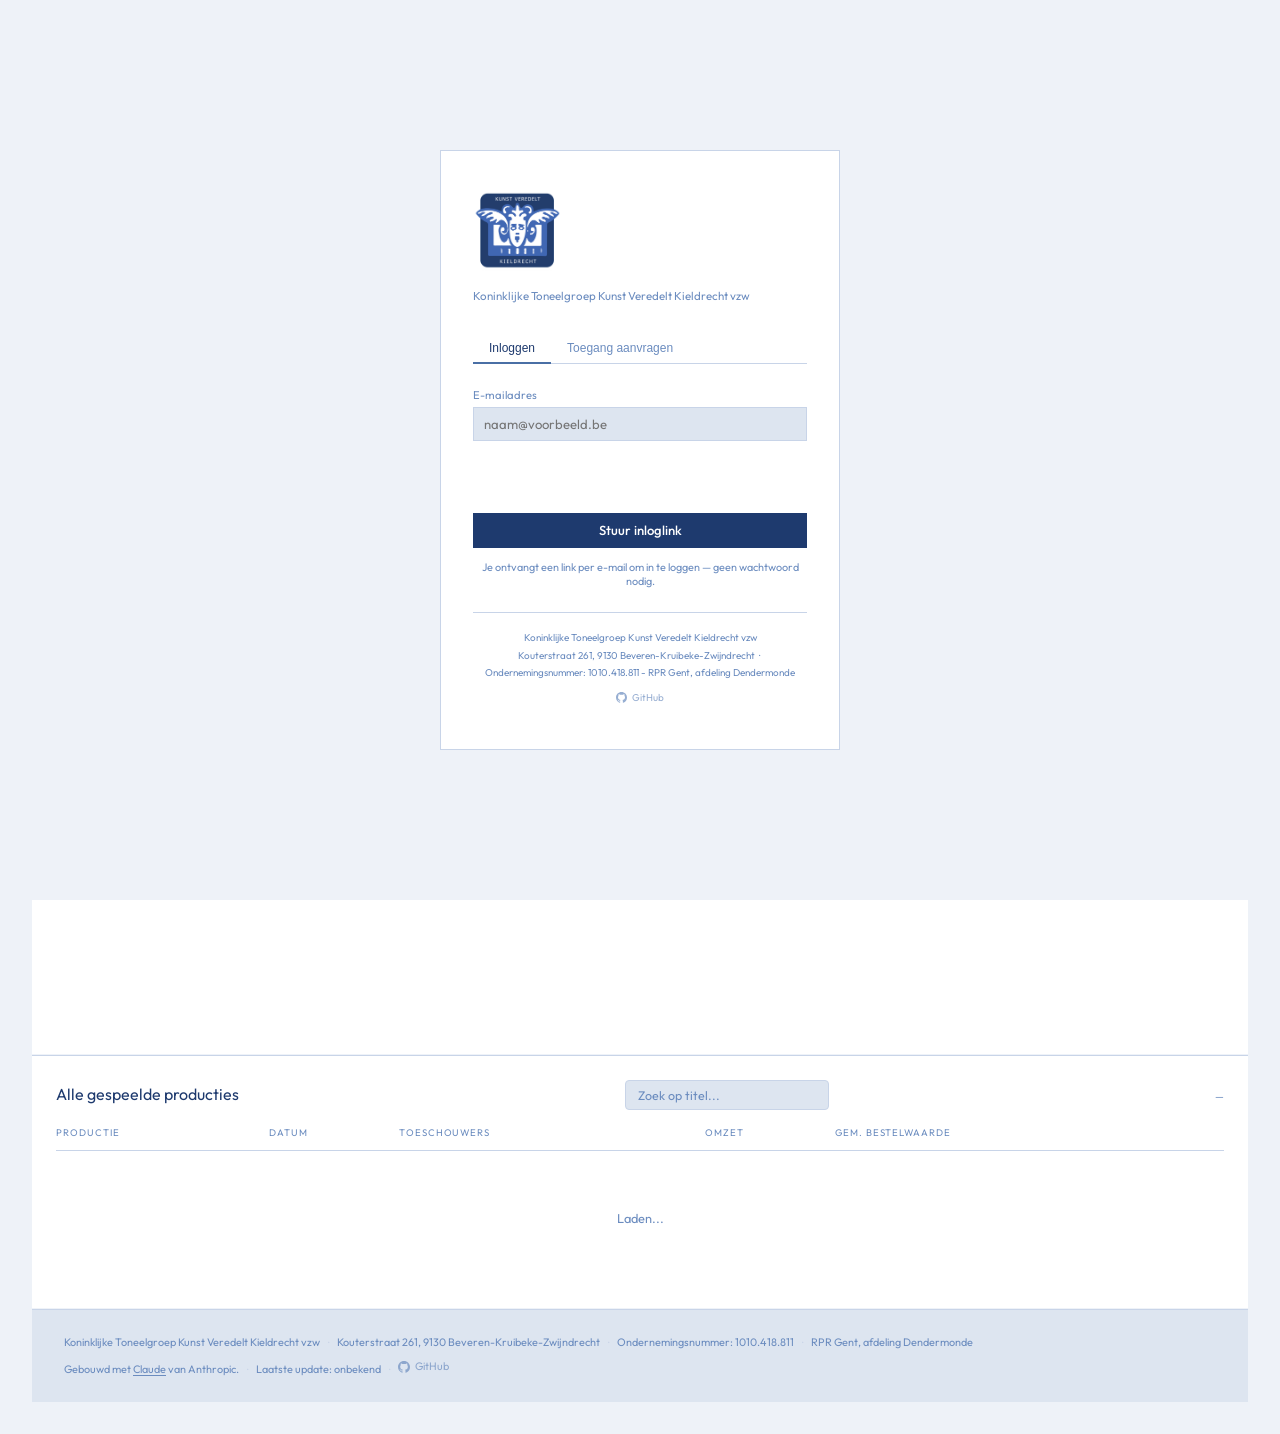
==== statistieken.html @ b657e7a3 "Nieuwe statistiekenpagina: alle producties, over de tijd heen Nieuwe pagina statistieken.html toont," ====
<!DOCTYPE html>
<html lang="nl">
<head>
<meta charset="UTF-8">
<meta name="viewport" content="width=device-width, initial-scale=1.0">
<title>KVK Dashboard — Statistieken</title>
  <link rel="icon" type="image/png" href="[data-uri]">
<link href="https://fonts.googleapis.com/css2?family=Outfit:wght@300;400;500;600&family=DM+Mono:wght@300;400&display=swap" rel="stylesheet">
<link rel="stylesheet" href="styles.css">
</head>
<body>

<!-- ADMIN LOGIN OVERLAY -->
<div id="adminOverlay" style="display:none;position:fixed;inset:0;background:rgba(245,243,238,0.97);z-index:1000;align-items:center;justify-content:center">
  <div style="background:var(--surface);border:1px solid var(--border);padding:2.5rem;width:100%;max-width:360px;box-shadow:0 8px 32px rgba(0,0,0,0.08)">
    <div style="font-size:1.4rem;font-weight:600;margin-bottom:0.25rem">KVK Dashboard</div>
    <div style="font-size:0.8rem;color:var(--muted);margin-bottom:1.5rem">Geef het admin wachtwoord in om de instellingen te wijzigen</div>
    <input type="password" id="adminPwInput" placeholder="Wachtwoord..." style="width:100%;background:var(--bg);border:1px solid var(--border);color:var(--text);font-family:Outfit,sans-serif;font-size:0.85rem;padding:0.6rem 0.75rem;outline:none;margin-bottom:0.75rem"
      onkeydown="if(event.key==='Enter')checkAdminPw()">
    <div id="adminPwError" style="color:var(--red);font-size:0.72rem;margin-bottom:0.75rem;display:none">Ongeldig wachtwoord</div>
    <div style="display:flex;gap:0.5rem">
      <button class="btn btn-primary" onclick="checkAdminPw()" style="flex:1;padding:0.6rem">Inloggen</button>
      <button class="btn" onclick="closeAdminOverlay()">Annuleren</button>
    </div>
  </div>
</div>

<header>
  <div class="logo"><img src="[data-uri]" alt="Kunst Veredelt Kieldrecht" class="logo-wide"><img src="[data-uri]" alt="KVK" class="logo-square"></div>
  <div class="header-right">
    <div class="live-badge"><span class="live-dot"></span> Live data</div>
    <div id="welcomeName" style="font-size:0.7rem;color:rgba(255,255,255,0.6);display:block"></div>
    <a href="https://status.stamhoofd.app/nl" target="_blank" id="stamhoofdStatus" title="Stamhoofd systeemstatus" style="display:inline-flex;align-items:center;gap:0.4rem;font-size:0.7rem;text-decoration:none;color:var(--muted);background:var(--surface2);border:1px solid var(--border);padding:0.25rem 0.6rem;cursor:pointer">
      <span id="statusDot" style="width:7px;height:7px;border-radius:50%;background:var(--muted);display:inline-block;flex-shrink:0"></span>
      <span id="statusLabel">Stamhoofd...</span>
    </a>
    <div class="header-date" id="liveDate"></div>
  </div>
</header>

<div class="status-bar loading" id="statusBar">⏳ Verbinding maken met Stamhoofd API...</div>

<!-- CONFIG (hidden by default, shown on settings click) -->
<div class="config-panel" id="configPanel">
  <div class="config-title">API-instellingen</div>
  <div class="config-grid">
    <div class="config-field">
      <label>Organisation ID</label>
      <input type="text" id="cfgOrgId" placeholder="uuid...">
    </div>
    <div class="config-field" style="grid-column:1/-1">
      <label>Webshops <span style="font-weight:400;opacity:0.6">(automatisch gevonden — vink uit om te verbergen)</span></label>
      <div id="cfgWebshops" style="display:flex;flex-direction:column;gap:0.5rem;margin-bottom:0.5rem"></div>
    </div>
    <div class="config-field">
      <label>Proxy URL (voor GitHub Pages)</label>
      <input type="text" id="cfgProxyUrl" placeholder="https://stamhoofd-proxy.yourname.workers.dev">
    </div>
  </div>
  <div class="config-actions">
    <button class="btn btn-primary" onclick="saveConfig()">Opslaan & Vernieuwen</button>
    <button class="btn" onclick="toggleConfig()">Annuleren</button>
  </div>

  <div class="user-mgmt">
    <div class="user-mgmt-title">Gebruikersbeheer</div>
    <div id="userList"><div class="empty-users">Laden...</div></div>
  </div>
</div>

<div id="debugPanel" style="display:none;background:var(--surface2);border:1px solid #c9a84c;padding:1rem;margin-bottom:1rem;font-size:0.65rem;color:var(--gold);font-family:DM Mono,monospace;white-space:pre-wrap;max-height:300px;overflow:auto"></div>

<div class="toolbar">
  <div class="section-label">Statistieken per productie</div>
  <div class="toolbar-actions">
    <a class="btn" href="index.html">← Dashboard</a>
    <button class="btn" onclick="loadStats()">↻ Vernieuwen</button>
    <button class="btn" onclick="openAdminOverlay()">⚙ Instellingen</button>
    <button class="btn" onclick="doLogout()">↩ Afmelden</button>
  </div>
</div>

<div class="main-grid" style="grid-template-columns:1fr;position:relative">
  <div class="card" style="position:relative">
    <div class="card-header">
      <div class="card-title">Toeschouwers per productie</div>
      <div class="card-meta" id="statsChartMeta1">—</div>
    </div>
    <svg id="statsChartTickets" style="width:100%;height:160px;overflow:visible" viewBox="0 0 800 160"></svg>
  </div>
  <div class="card" style="position:relative">
    <div class="card-header">
      <div class="card-title">Omzet per productie</div>
      <div class="card-meta" id="statsChartMeta2">—</div>
    </div>
    <svg id="statsChartRevenue" style="width:100%;height:160px;overflow:visible" viewBox="0 0 800 160"></svg>
  </div>
  <div class="card" style="position:relative">
    <div class="card-header">
      <div class="card-title">Gemiddelde bestelwaarde per productie</div>
      <div class="card-meta" id="statsChartMeta3">—</div>
    </div>
    <svg id="statsChartAvg" style="width:100%;height:160px;overflow:visible" viewBox="0 0 800 160"></svg>
  </div>
  <div id="statsChartTooltip" style="display:none;position:absolute;background:var(--surface);border:1px solid var(--border);padding:0.4rem 0.7rem;font-size:0.72rem;pointer-events:none;box-shadow:0 2px 8px rgba(0,0,0,0.08);white-space:nowrap;z-index:10"></div>
</div>

<div class="table-wrap">
  <div class="card-header" style="margin-bottom:1rem">
    <div class="card-title">Alle gespeelde producties</div>
    <input type="search" id="statsSearch" class="list-search" placeholder="Zoek op titel..." style="max-width:16rem" oninput="filterStats(this.value)">
    <div class="card-meta" id="statsCount">—</div>
  </div>
  <table>
    <thead>
      <tr>
        <th>Productie</th>
        <th>Datum</th>
        <th>Toeschouwers</th>
        <th>Omzet</th>
        <th>Gem. bestelwaarde</th>
      </tr>
    </thead>
    <tbody id="statsTable">
      <tr><td colspan="5"><div class="empty-state">Laden...</div></td></tr>
    </tbody>
  </table>
</div>


<script src="app.js"></script>

<!-- LOGIN OVERLAY -->
<div id="loginOverlay">
  <div class="login-box">
    <div class="login-logo">
      <img src="[data-uri]" alt="KVK" style="height:80px;width:auto;margin-bottom:0.5rem">
    </div>
    <div class="login-sub">Koninklijke Toneelgroep Kunst Veredelt Kieldrecht vzw</div>

    <div class="login-tab-row">
      <button class="login-tab active" id="tabLogin" onclick="switchLoginTab('login')">Inloggen</button>
      <button class="login-tab" id="tabRequest" onclick="switchLoginTab('request')">Toegang aanvragen</button>
    </div>

    <!-- Login form -->
    <div id="loginForm">
      <div class="login-field">
        <label>E-mailadres</label>
        <input type="email" id="loginEmail" placeholder="naam@voorbeeld.be" onkeydown="if(event.key==='Enter')doLogin()">
      </div>
      <div class="login-error" id="loginError"></div>
      <div class="login-success" id="loginSuccess"></div>
      <button class="login-btn" onclick="doLogin()">Stuur inloglink</button>
      <p style="font-size:0.68rem;color:var(--muted);margin-top:0.75rem;text-align:center">Je ontvangt een link per e-mail om in te loggen — geen wachtwoord nodig.</p>
    </div>

    <!-- Admin password form (shown when email is 'admin' or 'beheerder') -->
    <div id="adminLoginForm" style="display:none">
      <div class="login-field">
        <label>Beheerder wachtwoord</label>
        <input type="password" id="adminLoginPw" placeholder="••••••••" onkeydown="if(event.key==='Enter')doAdminLogin()">
      </div>
      <div class="login-error" id="adminLoginError"></div>
      <button class="login-btn" onclick="doAdminLogin()">Inloggen als beheerder</button>
      <p style="font-size:0.68rem;color:var(--muted);margin-top:0.75rem;text-align:center">
        <a href="#" onclick="showLoginForm()" style="color:var(--muted)">← Terug</a>
      </p>
    </div>

    <!-- Request access form -->
    <div id="requestForm" style="display:none">
      <div class="login-field">
        <label>Naam</label>
        <input type="text" id="reqName" placeholder="Voornaam Achternaam">
      </div>
      <div class="login-field">
        <label>E-mailadres</label>
        <input type="email" id="reqEmail" placeholder="naam@voorbeeld.be">
      </div>
      <div class="login-error" id="reqError"></div>
      <div class="login-success" id="reqSuccess"></div>
      <button class="login-btn" onclick="doRequestAccess()">Toegang aanvragen</button>
    </div>

    <div style="margin-top:1.5rem;padding-top:1rem;border-top:1px solid var(--border);text-align:center;font-size:0.62rem;color:var(--muted);line-height:1.8">
      <div>Koninklijke Toneelgroep Kunst Veredelt Kieldrecht vzw</div>
      <div>Kouterstraat 261, 9130 Beveren-Kruibeke-Zwijndrecht &nbsp;·&nbsp; Ondernemingsnummer: 1010.418.811 - RPR Gent, afdeling Dendermonde</div>
      <div style="margin-top:0.4rem">
        <a href="https://github.com/webmaster-KVK/kvk-dashboard" target="_blank" rel="noopener" style="color:inherit;display:inline-flex;align-items:center;gap:0.3rem;text-decoration:none;opacity:0.7">
          <svg height="11" width="11" viewBox="0 0 16 16" fill="currentColor"><path d="M8 0C3.58 0 0 3.58 0 8c0 3.54 2.29 6.53 5.47 7.59.4.07.55-.17.55-.38 0-.19-.01-.82-.01-1.49-2.01.37-2.53-.49-2.69-.94-.09-.23-.48-.94-.82-1.13-.28-.15-.68-.52-.01-.53.63-.01 1.08.58 1.23.82.72 1.21 1.87.87 2.33.66.07-.52.28-.87.51-1.07-1.78-.2-3.64-.89-3.64-3.95 0-.87.31-1.59.82-2.15-.08-.2-.36-1.02.08-2.12 0 0 .67-.21 2.2.82.64-.18 1.32-.27 2-.27.68 0 1.36.09 2 .27 1.53-1.04 2.2-.82 2.2-.82.44 1.1.16 1.92.08 2.12.51.56.82 1.27.82 2.15 0 3.07-1.87 3.75-3.65 3.95.29.25.54.73.54 1.48 0 1.07-.01 1.93-.01 2.2 0 .21.15.46.55.38A8.013 8.013 0 0016 8c0-4.42-3.58-8-8-8z"/></svg>
          GitHub
        </a>
      </div>
    </div>
  </div>
</div>


<footer>
  <div class="footer-row">
    <span>Koninklijke Toneelgroep Kunst Veredelt Kieldrecht vzw</span>
    <span class="footer-dot">·</span>
    <span>Kouterstraat 261, 9130 Beveren-Kruibeke-Zwijndrecht</span>
    <span class="footer-dot">·</span>
    <span>Ondernemingsnummer: 1010.418.811</span>
    <span class="footer-dot">·</span>
    <span>RPR Gent, afdeling Dendermonde</span>
  </div>
  <div class="footer-row">
    <span>Gebouwd met <a href="https://claude.ai" target="_blank">Claude</a> van Anthropic.</span>
    <span class="footer-dot">·</span>
    <span>Laatste update: <span id="lastCommitDate">laden...</span></span>
    <span class="footer-dot">·</span>
    <a href="https://github.com/webmaster-KVK/kvk-dashboard" target="_blank" rel="noopener" title="Bekijk broncode op GitHub" style="color:inherit;display:inline-flex;align-items:center;gap:0.3rem;text-decoration:none;opacity:0.7">
      <svg height="12" width="12" viewBox="0 0 16 16" fill="currentColor"><path d="M8 0C3.58 0 0 3.58 0 8c0 3.54 2.29 6.53 5.47 7.59.4.07.55-.17.55-.38 0-.19-.01-.82-.01-1.49-2.01.37-2.53-.49-2.69-.94-.09-.23-.48-.94-.82-1.13-.28-.15-.68-.52-.01-.53.63-.01 1.08.58 1.23.82.72 1.21 1.87.87 2.33.66.07-.52.28-.87.51-1.07-1.78-.2-3.64-.89-3.64-3.95 0-.87.31-1.59.82-2.15-.08-.2-.36-1.02.08-2.12 0 0 .67-.21 2.2.82.64-.18 1.32-.27 2-.27.68 0 1.36.09 2 .27 1.53-1.04 2.2-.82 2.2-.82.44 1.1.16 1.92.08 2.12.51.56.82 1.27.82 2.15 0 3.07-1.87 3.75-3.65 3.95.29.25.54.73.54 1.48 0 1.07-.01 1.93-.01 2.2 0 .21.15.46.55.38A8.013 8.013 0 0016 8c0-4.42-3.58-8-8-8z"/></svg>
      GitHub
    </a>
  </div>
</footer>
</body>
</html>
---- styles.css ----
*, *::before, *::after { box-sizing: border-box; margin: 0; padding: 0; }

  :root {
    --bg:       #eef2f8;
    --surface:  #ffffff;
    --surface2: #dde5f0;
    --border:   #c8d4e8;
    --text:     #1e3a6e;
    --muted:    #6b8cbf;
    --gold:     #4a6fa5;
    --gold-dim: #d0ddef;
    --red:      #b83232;
    --green:    #2e7d52;
    --navy:     #1e3a6e;
    --mid-blue: #4a6fa5;
    --sans: 'Outfit', sans-serif;
    --mono: 'DM Mono', monospace;
  }

  body {
    font-family: var(--sans);
    background: var(--bg);
    color: var(--text);
    min-height: 100vh;
    padding: 2rem;
    font-size: 13px;
  }

  /* HEADER */
  header {
    display: flex;
    align-items: flex-end;
    justify-content: space-between;
    margin-bottom: 2.5rem;
    padding-bottom: 1.5rem;
    border-bottom: 2px solid var(--border);
  }

  .logo { display: flex; align-items: center; }
  .logo-wide   { height: 52px; width: auto; display: block; }
  .logo-square { height: 52px; width: auto; display: none; }
  @media (max-width: 600px) {
    .logo-wide   { display: none; }
    .logo-square { display: block; }
  }

  .header-right { text-align: right; }

  .live-badge {
    display: inline-flex;
    align-items: center;
    gap: 0.4rem;
    font-size: 0.65rem;
    letter-spacing: 0.1em;
    text-transform: uppercase;
    color: var(--green);
    margin-bottom: 0.3rem;
  }

  .live-dot {
    width: 6px; height: 6px;
    border-radius: 50%;
    background: var(--green);
    animation: pulse 2s infinite;
  }

  @keyframes pulse {
    0%, 100% { opacity: 1; }
    50% { opacity: 0.3; }
  }

  .header-date { color: var(--muted); font-size: 0.7rem; }

  /* STATUS BAR */
  .status-bar {
    background: var(--surface);
    border: 1px solid var(--border);
    padding: 0.6rem 1rem;
    margin-bottom: 2rem;
    font-size: 0.7rem;
    color: var(--muted);
    display: flex;
    align-items: center;
    gap: 0.5rem;
  }

  .status-bar.loading { color: var(--gold); }
  .status-bar.error { color: var(--red); border-color: var(--red); }
  .status-bar.success { color: var(--green); border-color: #1e3d2a; }

  /* CONFIG */
  .config-panel {
    background: var(--surface);
    border: 1px solid var(--gold-dim);
    padding: 1.5rem;
    margin-bottom: 2rem;
    display: none;
  }

  .config-panel.visible { display: block; }

  .config-title {
    font-family: var(--sans);
    font-size: 0.9rem;
    color: var(--gold);
    margin-bottom: 1rem;
  }

  .config-grid {
    display: grid;
    grid-template-columns: 1fr 1fr 1fr;
    gap: 1rem;
    margin-bottom: 1rem;
  }

  .config-field label {
    display: block;
    font-size: 0.62rem;
    letter-spacing: 0.1em;
    text-transform: uppercase;
    color: var(--muted);
    margin-bottom: 0.4rem;
  }

  .config-field input {
    width: 100%;
    background: var(--bg);
    border: 1px solid var(--border);
    color: var(--text);
    font-family: var(--sans);
    font-size: 0.72rem;
    padding: 0.5rem 0.75rem;
    outline: none;
    transition: border-color 0.15s;
  }

  .config-field input:focus { border-color: var(--gold); }

  .config-actions { display: flex; gap: 0.5rem; }

  .btn {
    font-family: var(--sans);
    font-size: 0.65rem;
    letter-spacing: 0.08em;
    text-transform: uppercase;
    padding: 0.5rem 1.25rem;
    border: 1px solid var(--border);
    background: transparent;
    color: var(--muted);
    cursor: pointer;
    transition: all 0.15s;
    text-decoration: none;
    display: inline-flex;
    align-items: center;
  }

  .btn-primary {
    background: var(--gold);
    border-color: var(--gold);
    color: var(--bg);
  }

  .btn:hover { opacity: 0.8; }
  .github-btn { display:inline-flex;align-items:center;padding:0.4rem 0.6rem; }

  /* TOP TOOLBAR */
  .toolbar {
    display: flex;
    justify-content: space-between;
    align-items: center;
    margin-bottom: 2rem;
  }

  .section-label {
    font-size: 0.62rem;
    letter-spacing: 0.12em;
    text-transform: uppercase;
    color: var(--muted);
  }

  .toolbar-actions { display: flex; gap: 0.5rem; }

  /* KPI GRID */
  .kpi-grid {
    display: grid;
    grid-template-columns: repeat(4, 1fr);
    gap: 1px;
    background: var(--border);
    margin-bottom: 1px;
  }

  .kpi {
    background: var(--surface);
    padding: 1.5rem;
    position: relative;
    overflow: hidden;
    transition: background 0.2s;
  }

  .kpi:hover { background: var(--surface2); }

  .kpi::before {
    content: '';
    position: absolute;
    top: 0; left: 0; right: 0;
    height: 2px;
    background: var(--gold);
    transform: scaleX(0);
    transform-origin: left;
    transition: transform 0.6s cubic-bezier(0.4,0,0.2,1);
  }

  .kpi.loaded::before { transform: scaleX(1); }

  .kpi-label {
    font-size: 0.6rem;
    letter-spacing: 0.12em;
    text-transform: uppercase;
    color: var(--muted);
    margin-bottom: 1rem;
  }

  .kpi-value {
    font-family: var(--sans);
    font-size: 2.4rem;
    font-weight: 400;
    letter-spacing: -0.02em;
    color: var(--text);
    line-height: 1;
    margin-bottom: 0.5rem;
  }

  .kpi-sub {
    font-size: 0.65rem;
    color: var(--muted);
  }

  .kpi-sub .up { color: var(--green); }
  .kpi-sub .down { color: var(--red); }

  /* MAIN LAYOUT */
  .main-grid {
    display: grid;
    grid-template-columns: 1fr 1fr;
    gap: 1px;
    background: var(--border);
    margin-bottom: 1px;
  }

  .card {
    background: var(--surface);
    padding: 1.5rem;
  }

  .card-header {
    display: flex;
    justify-content: space-between;
    align-items: baseline;
    margin-bottom: 1.5rem;
  }

  .card-title {
    font-family: var(--sans);
    font-size: 1rem;
    font-weight: 400;
    color: var(--text);
  }

  .card-meta { font-size: 0.65rem; color: var(--muted); }

  .list-search {
    padding: 0.4rem 0.7rem;
    border: 1px solid var(--border);
    background: var(--surface2, var(--surface));
    color: var(--text);
    border-radius: 4px;
    font-size: 0.78rem;
    font-family: inherit;
  }
  .list-search::placeholder { color: var(--muted); }

  /* SHOW CARDS */
  .show-list { display: flex; flex-direction: column; gap: 1rem; }

  .show-item {
    border: 1px solid var(--border);
    padding: 1rem;
    transition: border-color 0.2s;
    cursor: default;
  }

  .show-item:hover { border-color: var(--gold); }

  .show-top {
    display: flex;
    justify-content: space-between;
    align-items: flex-start;
    margin-bottom: 0.75rem;
  }

  .show-name {
    font-family: var(--sans);
    font-size: 0.95rem;
    font-style: italic;
    color: var(--text);
  }

  .show-date { font-size: 0.65rem; color: var(--muted); }

  .show-stats {
    display: flex;
    gap: 1.5rem;
    margin-bottom: 0.75rem;
  }

  .show-stat-label { font-size: 0.6rem; color: var(--muted); text-transform: uppercase; letter-spacing: 0.08em; }
  .show-stat-val { font-size: 1rem; font-family: var(--sans); color: var(--text); }

  .seat-track {
    height: 3px;
    background: var(--gold-dim);
    position: relative;
    overflow: hidden;
  }

  .seat-fill {
    height: 100%;
    background: var(--gold);
    transition: width 1.2s cubic-bezier(0.4,0,0.2,1);
  }

  .seat-fill.almost { background: var(--red); }
  .seat-fill.good { background: var(--green); }

  .seat-pct {
    font-size: 0.65rem;
    color: var(--muted);
    margin-top: 0.35rem;
    display: flex;
    justify-content: space-between;
  }

  /* REVENUE CHART */
  svg.rev-chart { width: 100%; height: 160px; }

  /* ORDERS TABLE */
  .table-wrap {
    background: var(--surface);
    padding: 1.5rem;
    border-top: 1px solid var(--border);
  }

  table { width: 100%; border-collapse: collapse; }

  thead th {
    font-size: 0.6rem;
    letter-spacing: 0.1em;
    text-transform: uppercase;
    color: var(--muted);
    text-align: left;
    padding-bottom: 0.75rem;
    border-bottom: 1px solid var(--border);
    font-weight: 400;
  }

  tbody tr {
    border-bottom: 1px solid var(--border);
    transition: background 0.15s;
  }

  tbody tr:last-child { border-bottom: none; }
  tbody tr:hover { background: var(--surface2); }

  tbody td {
    padding: 0.65rem 0;
    font-size: 0.75rem;
    vertical-align: middle;
  }

  .status-pill {
    font-size: 0.58rem;
    letter-spacing: 0.08em;
    text-transform: uppercase;
    padding: 0.2rem 0.5rem;
    border-radius: 1px;
  }

  .pill-succeeded { background: #d4edde; color: var(--green); }
  .pill-created { background: var(--gold-dim); color: var(--gold); }
  .pill-failed { background: #fad7d7; color: var(--red); }
  .pill-pending { background: var(--surface2); color: var(--muted); }

  .empty-state {
    text-align: center;
    padding: 3rem;
    color: var(--muted);
    font-size: 0.8rem;
  }

  .skeleton {
    background: linear-gradient(90deg, var(--surface) 25%, var(--surface2) 50%, var(--surface) 75%);
    background-size: 200% 100%;
    animation: shimmer 1.5s infinite;
    border-radius: 2px;
    height: 1em;
    display: inline-block;
  }

  @keyframes shimmer {
    0% { background-position: 200% 0; }
    100% { background-position: -200% 0; }
  }

  .divider {
    height: 1px;
    background: var(--border);
    margin: 0;
  }

  @media (max-width: 800px) {
    body { padding: 1rem; }

    header { flex-direction: column; align-items: flex-start; gap: 0.5rem; margin-bottom: 1.5rem; }
    .logo { font-size: 1.4rem; }

    .kpi-grid { grid-template-columns: 1fr 1fr; gap: 1px; }
    .kpi { padding: 1rem; }
    .kpi-value { font-size: 1.6rem; }

    .main-grid { grid-template-columns: 1fr; }
    .config-grid { grid-template-columns: 1fr; }

    .toolbar { flex-direction: column; align-items: flex-start; gap: 0.75rem; }
    .toolbar-actions { display: flex; flex-wrap: wrap; gap: 0.4rem; }

    .show-stats { flex-wrap: wrap; gap: 0.75rem; }

    table { font-size: 0.7rem; }
    thead th, tbody td { padding: 0.5rem 0.25rem; }
    /* Hide less important columns on mobile */
    th:nth-child(3), td:nth-child(3),
    th:nth-child(6), td:nth-child(6) { display: none; }

    .card { padding: 1rem; }
    .table-wrap { padding: 1rem; }

    #weekChart { height: 140px; }
  }

  @media (max-width: 480px) {
    .kpi-grid { grid-template-columns: 1fr 1fr; }
    .kpi-value { font-size: 1.3rem; }
    th:nth-child(4), td:nth-child(4),
    th:nth-child(5), td:nth-child(5) { display: none; }
  }


  /* ── LOGIN OVERLAY ─────────────────────────────────────── */
  #loginOverlay {
    position: fixed; inset: 0; z-index: 1000;
    background: var(--bg);
    display: flex; align-items: center; justify-content: center;
    padding: 1.5rem;
  }

  .login-box {
    background: var(--surface);
    border: 1px solid var(--border);
    padding: 2.5rem 2rem;
    width: 100%; max-width: 400px;
  }

  .login-logo {
    font-size: 1.1rem; font-weight: 600; color: var(--text);
    margin-bottom: 0.25rem;
  }

  .login-sub {
    font-size: 0.72rem; color: var(--muted);
    margin-bottom: 2rem;
  }

  .login-tab-row {
    display: flex; gap: 0; margin-bottom: 1.5rem;
    border-bottom: 1px solid var(--border);
  }

  .login-tab {
    padding: 0.4rem 1rem; font-size: 0.75rem; cursor: pointer;
    color: var(--muted); background: none; border: none;
    border-bottom: 2px solid transparent; margin-bottom: -1px;
  }

  .login-tab.active { color: var(--text); border-bottom-color: var(--gold); font-weight: 500; }

  .login-field { margin-bottom: 1rem; }
  .login-field label { display: block; font-size: 0.7rem; color: var(--muted); margin-bottom: 0.3rem; }
  .login-field input {
    width: 100%; padding: 0.5rem 0.6rem;
    border: 1px solid var(--border); background: var(--surface2);
    font-family: inherit; font-size: 0.82rem; color: var(--text);
  }
  .login-field input:focus { outline: none; border-color: var(--gold); }

  .login-error { color: var(--red); font-size: 0.7rem; margin-bottom: 0.75rem; min-height: 1rem; }
  .login-success { color: var(--green); font-size: 0.7rem; margin-bottom: 0.75rem; min-height: 1rem; }

  .login-btn {
    width: 100%; padding: 0.6rem; background: var(--navy); color: #fff;
    border: none; font-family: inherit; font-size: 0.82rem;
    font-weight: 500; cursor: pointer;
  }
  .login-btn:hover { opacity: 0.9; }

  /* ── USER MANAGEMENT (admin panel) ─────────────────────── */
  .user-mgmt { margin-top: 1.5rem; }
  .user-mgmt-title { font-size: 0.75rem; font-weight: 600; margin-bottom: 0.75rem; color: var(--text); }
  .user-row {
    display: flex; align-items: center; gap: 0.5rem;
    padding: 0.5rem 0; border-bottom: 1px solid var(--border);
    font-size: 0.72rem;
  }
  .user-row:last-child { border-bottom: none; }
  .user-info { flex: 1; }
  .user-name { font-weight: 500; color: var(--text); }
  .user-email { color: var(--muted); }
  .user-status-pill {
    font-size: 0.6rem; font-weight: 600; padding: 0.1rem 0.4rem;
    border-radius: 2px; white-space: nowrap;
  }
  .pill-pending { background: #f5e9c0; color: #8b6914; }
  .pill-active  { background: #d4edde; color: #2e7d52; }
  .user-actions { display: flex; gap: 0.3rem; }
  .user-btn {
    padding: 0.2rem 0.5rem; font-size: 0.65rem; cursor: pointer;
    border: 1px solid var(--border); background: var(--surface2);
    font-family: inherit; color: var(--text);
  }
  .user-btn:hover { background: var(--border); }
  .user-btn.danger { color: var(--red); border-color: var(--red); }
  .user-btn.danger:hover { background: #fad7d7; }
  .approve-pw { width: 100px; }

  .empty-users { font-size: 0.72rem; color: var(--muted); padding: 0.5rem 0; }

  footer {
    margin-top: 1px;
    padding: 1.5rem 2rem;
    background: var(--surface2);
    border-top: 1px solid var(--border);
    font-size: 0.68rem;
    color: var(--muted);
    display: flex;
    flex-direction: column;
    gap: 0.4rem;
    line-height: 1.6;
  }

  footer a { color: var(--muted); text-decoration: underline; text-underline-offset: 2px; }
  footer a:hover { color: var(--text); }

  .footer-row { display: flex; align-items: baseline; gap: 0.5rem; flex-wrap: wrap; }
  .footer-dot { color: var(--border); }

  @media (max-width: 800px) {
  
  /* ── LOGIN OVERLAY ─────────────────────────────────────── */
  #loginOverlay {
    position: fixed; inset: 0; z-index: 1000;
    background: var(--bg);
    display: flex; align-items: center; justify-content: center;
    padding: 1.5rem;
  }

  .login-box {
    background: var(--surface);
    border: 1px solid var(--border);
    padding: 2.5rem 2rem;
    width: 100%; max-width: 400px;
  }

  .login-logo {
    font-size: 1.1rem; font-weight: 600; color: var(--text);
    margin-bottom: 0.25rem;
  }

  .login-sub {
    font-size: 0.72rem; color: var(--muted);
    margin-bottom: 2rem;
  }

  .login-tab-row {
    display: flex; gap: 0; margin-bottom: 1.5rem;
    border-bottom: 1px solid var(--border);
  }

  .login-tab {
    padding: 0.4rem 1rem; font-size: 0.75rem; cursor: pointer;
    color: var(--muted); background: none; border: none;
    border-bottom: 2px solid transparent; margin-bottom: -1px;
  }

  .login-tab.active { color: var(--text); border-bottom-color: var(--gold); font-weight: 500; }

  .login-field { margin-bottom: 1rem; }
  .login-field label { display: block; font-size: 0.7rem; color: var(--muted); margin-bottom: 0.3rem; }
  .login-field input {
    width: 100%; padding: 0.5rem 0.6rem;
    border: 1px solid var(--border); background: var(--surface2);
    font-family: inherit; font-size: 0.82rem; color: var(--text);
  }
  .login-field input:focus { outline: none; border-color: var(--gold); }

  .login-error { color: var(--red); font-size: 0.7rem; margin-bottom: 0.75rem; min-height: 1rem; }
  .login-success { color: var(--green); font-size: 0.7rem; margin-bottom: 0.75rem; min-height: 1rem; }

  .login-btn {
    width: 100%; padding: 0.6rem; background: var(--navy); color: #fff;
    border: none; font-family: inherit; font-size: 0.82rem;
    font-weight: 500; cursor: pointer;
  }
  .login-btn:hover { opacity: 0.9; }

  /* ── USER MANAGEMENT (admin panel) ─────────────────────── */
  .user-mgmt { margin-top: 1.5rem; }
  .user-mgmt-title { font-size: 0.75rem; font-weight: 600; margin-bottom: 0.75rem; color: var(--text); }
  .user-row {
    display: flex; align-items: center; gap: 0.5rem;
    padding: 0.5rem 0; border-bottom: 1px solid var(--border);
    font-size: 0.72rem;
  }
  .user-row:last-child { border-bottom: none; }
  .user-info { flex: 1; }
  .user-name { font-weight: 500; color: var(--text); }
  .user-email { color: var(--muted); }
  .user-status-pill {
    font-size: 0.6rem; font-weight: 600; padding: 0.1rem 0.4rem;
    border-radius: 2px; white-space: nowrap;
  }
  .pill-pending { background: #f5e9c0; color: #8b6914; }
  .pill-active  { background: #d4edde; color: #2e7d52; }
  .user-actions { display: flex; gap: 0.3rem; }
  .user-btn {
    padding: 0.2rem 0.5rem; font-size: 0.65rem; cursor: pointer;
    border: 1px solid var(--border); background: var(--surface2);
    font-family: inherit; color: var(--text);
  }
  .user-btn:hover { background: var(--border); }
  .user-btn.danger { color: var(--red); border-color: var(--red); }
  .user-btn.danger:hover { background: #fad7d7; }
  .approve-pw { width: 100px; }

  .empty-users { font-size: 0.72rem; color: var(--muted); padding: 0.5rem 0; }

  footer { padding: 1.25rem 1rem; }
  }

/* ── Webshop tabs ─────────────────────────────────────── */
.webshop-tabs {
  display: flex;
  gap: 0;
  margin-bottom: 0;
  flex-wrap: wrap;
  border-bottom: 1px solid var(--border);
  margin-bottom: 1.5rem;
}

.ws-tab {
  padding: 0.6rem 1.2rem;
  border: none;
  border-bottom: 2px solid transparent;
  background: none;
  color: var(--muted);
  font-size: 0.82rem;
  font-weight: 500;
  cursor: pointer;
  transition: color 0.15s, border-color 0.15s;
  margin-bottom: -1px;
}

.ws-tab:hover {
  color: var(--navy);
}

.ws-tab.active {
  color: var(--navy);
  border-bottom: 2px solid var(--navy);
  background: none;
  border-top: none;
  border-left: none;
  border-right: none;
}

/* ── Webshop rows in config panel ─────────────────────── */
.webshop-row {
  display: flex;
  gap: 0.5rem;
  align-items: center;
}

.webshop-row input[type="text"] {
  flex: 1;
  padding: 0.35rem 0.6rem;
  border: 1px solid var(--border);
  background: var(--surface);
  color: var(--text);
  border-radius: 4px;
  font-size: 0.8rem;
}

.webshop-row input[type="checkbox"] {
  flex: 0 0 auto;
  width: 1rem;
  height: 1rem;
}

.btn-small {
  padding: 0.25rem 0.6rem;
  font-size: 0.78rem;
}
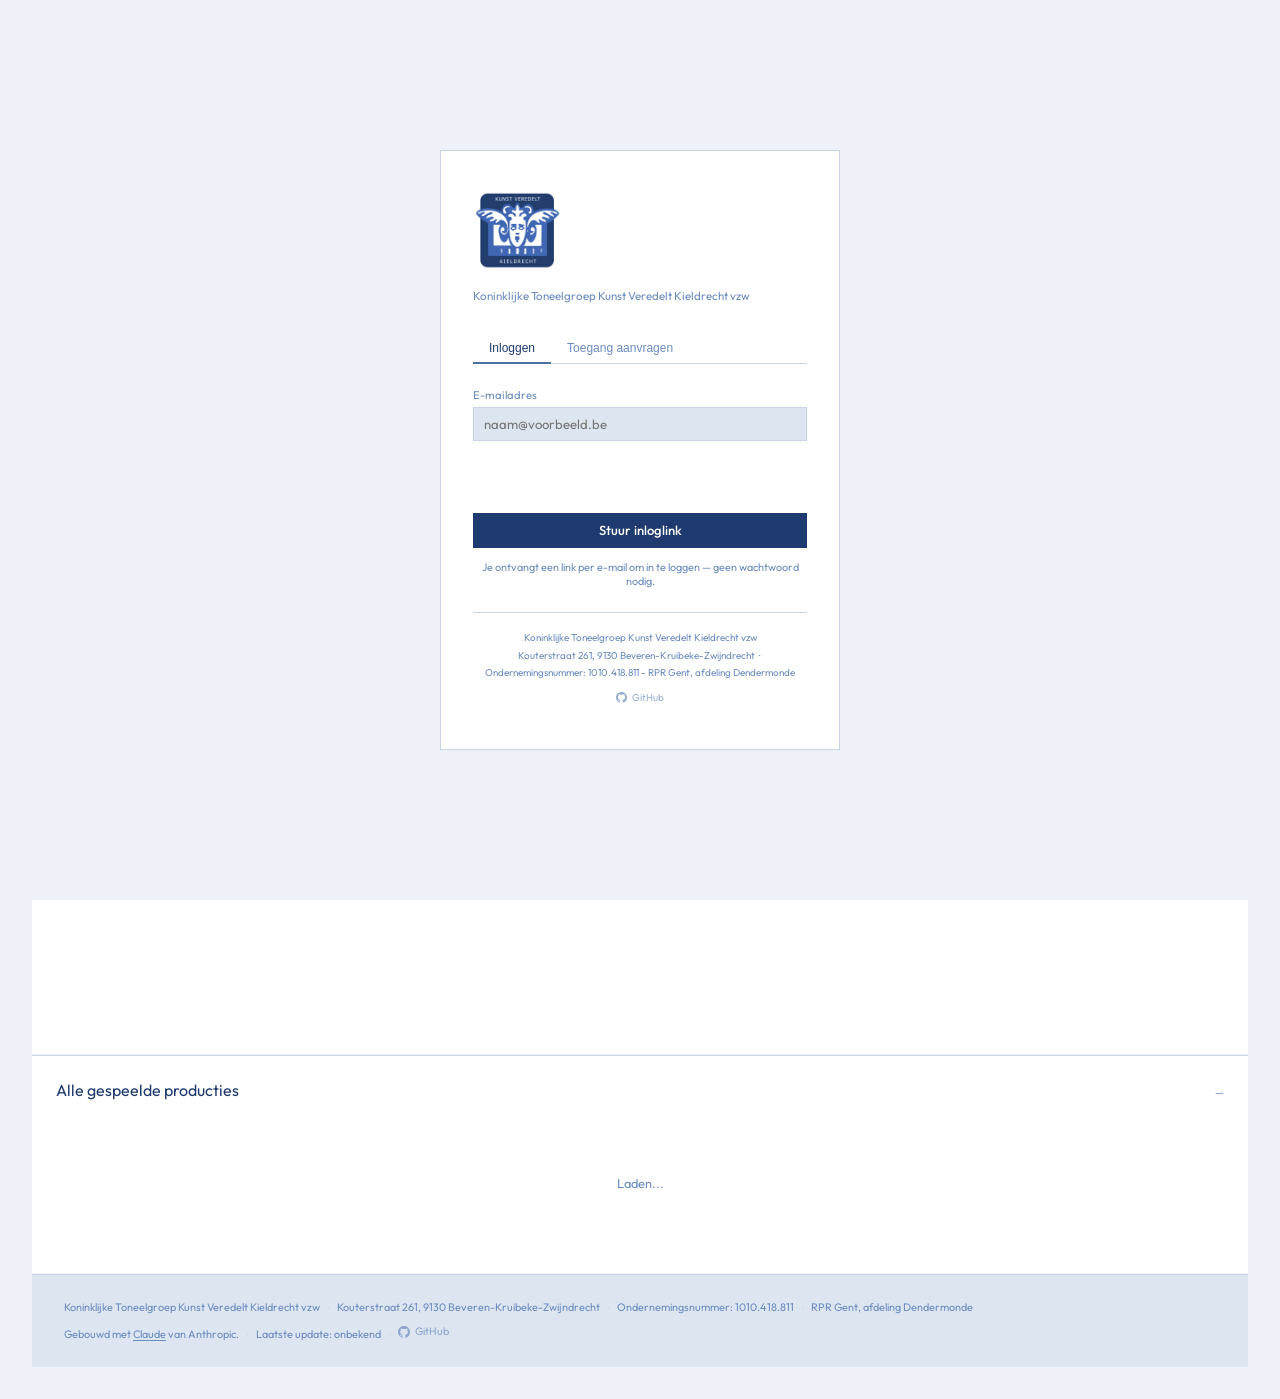
==== commit f1c12cd1: "Sorteerbare en per-kolom filterbare tabellen Vervangt het ene zoekvak boven elke tabel door klikbare" ====
--- a/statistieken.html
+++ b/statistieken.html
@@ -108,19 +108,10 @@
 <div class="table-wrap">
   <div class="card-header" style="margin-bottom:1rem">
     <div class="card-title">Alle gespeelde producties</div>
-    <input type="search" id="statsSearch" class="list-search" placeholder="Zoek op titel..." style="max-width:16rem" oninput="filterStats(this.value)">
     <div class="card-meta" id="statsCount">—</div>
   </div>
   <table>
-    <thead>
-      <tr>
-        <th>Productie</th>
-        <th>Datum</th>
-        <th>Toeschouwers</th>
-        <th>Omzet</th>
-        <th>Gem. bestelwaarde</th>
-      </tr>
-    </thead>
+    <thead id="statsTableHead"></thead>
     <tbody id="statsTable">
       <tr><td colspan="5"><div class="empty-state">Laden...</div></td></tr>
     </tbody>
--- a/styles.css
+++ b/styles.css
@@ -363,6 +363,32 @@
     font-weight: 400;
   }
 
+  /* Sortable / filterable table headers — see makeTableController() */
+  thead th.sortable-th {
+    border-bottom: none;
+    padding-bottom: 0.4rem;
+    cursor: pointer;
+    user-select: none;
+    white-space: nowrap;
+  }
+  thead th.sortable-th:hover { color: var(--text); }
+  thead th.sortable-th .sort-arrow { color: var(--gold); margin-left: 0.2em; }
+  thead th.filter-th { border-bottom: 1px solid var(--border); padding: 0 0.3rem 0.6rem 0; }
+  thead th.filter-th input {
+    width: 100%;
+    box-sizing: border-box;
+    padding: 0.3rem 0.5rem;
+    border: 1px solid var(--border);
+    background: var(--surface2, var(--surface));
+    color: var(--text);
+    border-radius: 3px;
+    font-size: 0.68rem;
+    font-family: inherit;
+    text-transform: none;
+    letter-spacing: normal;
+  }
+  thead th.filter-th input::placeholder { color: var(--muted); }
+
   tbody tr {
     border-bottom: 1px solid var(--border);
     transition: background 0.15s;
